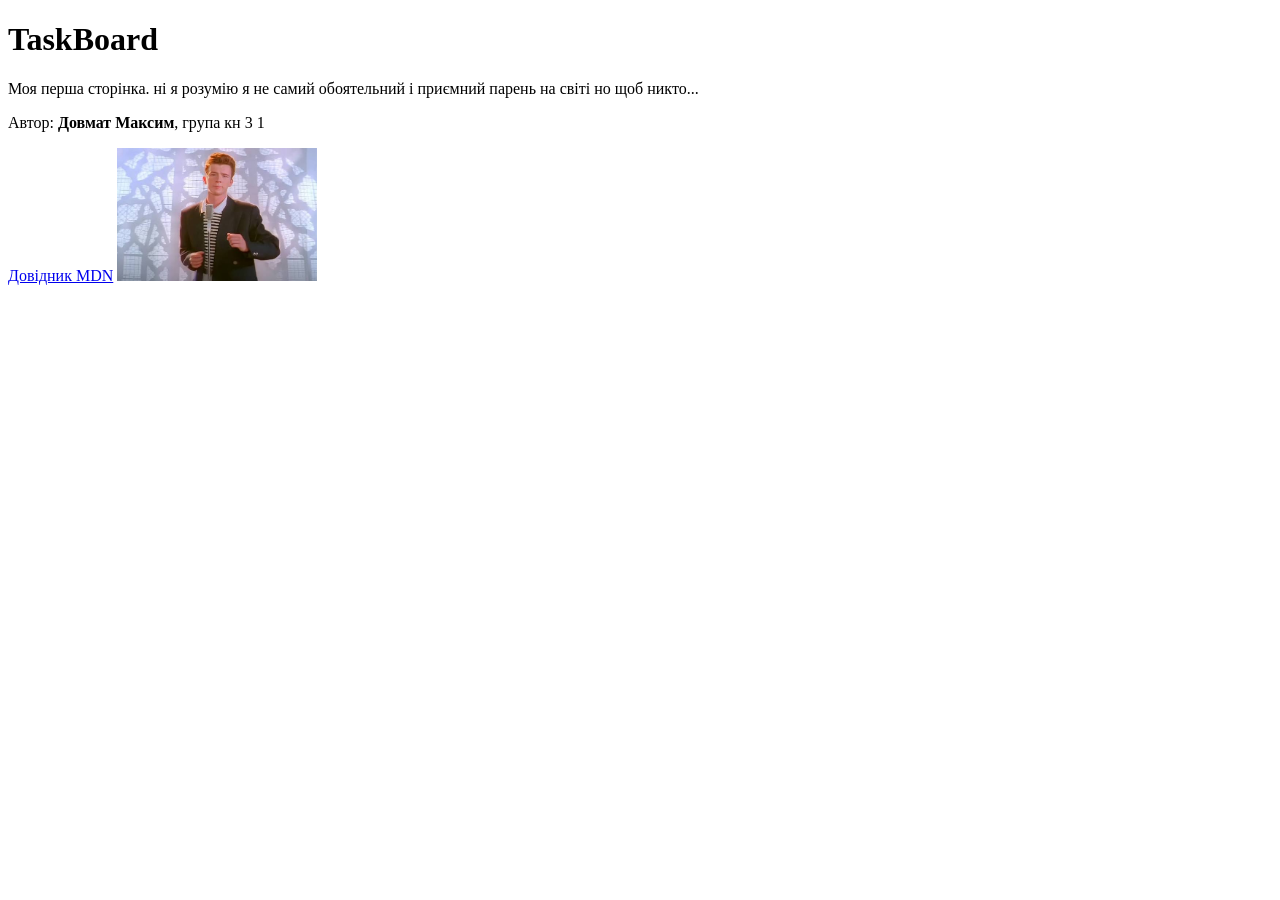
==== index.html @ 216c448a "Lab 2: First HTML page" ====
<!DOCTYPE html>
<html lang="uk">
<head>
  <meta charset="UTF-8">
  <title>TaskBoard</title>
</head>
<body>

  <h1>TaskBoard</h1>
  <p>Моя перша сторінка. ні я розумію я не самий обоятельний і приємний парень на світі но щоб никто...</p>
  <p>Автор: <strong>Довмат Максим</strong>, група кн 3 1</p>
  <a href="https://developer.mozilla.org/uk/">Довідник MDN</a>

</body>
</html>
<img src="images/logo.png" alt="Логотип TaskBoard" width="200">
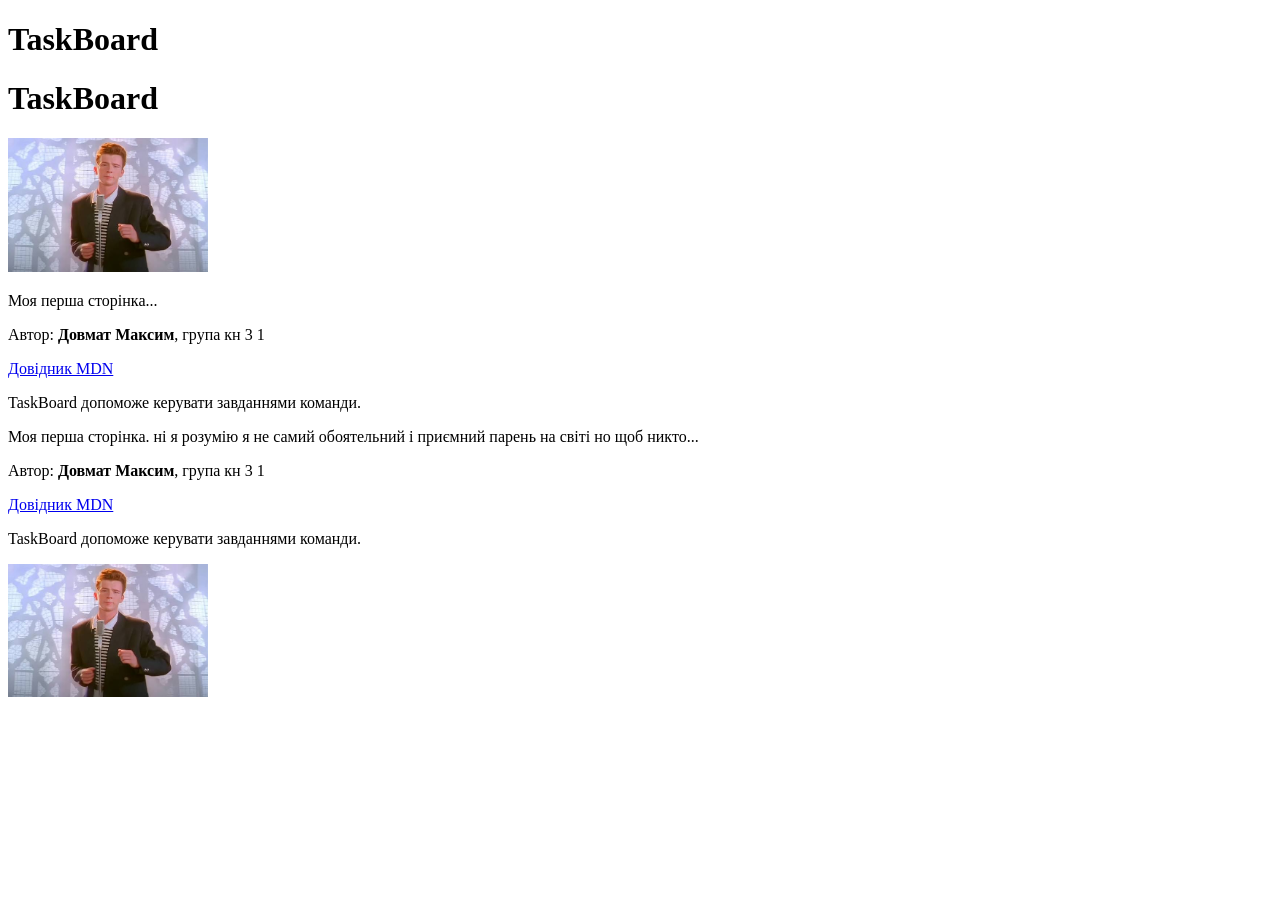
==== commit 4b5386de: "Додати опис проєкту на головну" ====
--- a/index.html
+++ b/index.html
@@ -7,10 +7,28 @@
 <body>
 
   <h1>TaskBoard</h1>
+  <!DOCTYPE html>
+<html lang="uk">
+<head>
+  <meta charset="UTF-8">
+  <title>TaskBoard</title>
+</head>
+<body>
+
+  <h1>TaskBoard</h1>
+  <img src="images/logo.png" alt="Логотип TaskBoard" width="200">
+
+  <p>Моя перша сторінка...</p>
+  <p>Автор: <strong>Довмат Максим</strong>, група кн 3 1</p>
+  <a href="https://developer.mozilla.org/uk/">Довідник MDN</a>
+  <p>TaskBoard допоможе керувати завданнями команди.</p>
+
+</body>
+</html>
   <p>Моя перша сторінка. ні я розумію я не самий обоятельний і приємний парень на світі но щоб никто...</p>
   <p>Автор: <strong>Довмат Максим</strong>, група кн 3 1</p>
   <a href="https://developer.mozilla.org/uk/">Довідник MDN</a>
-
+  <p>TaskBoard допоможе керувати завданнями команди.</p>
 </body>
 </html>
 <img src="images/logo.png" alt="Логотип TaskBoard" width="200">
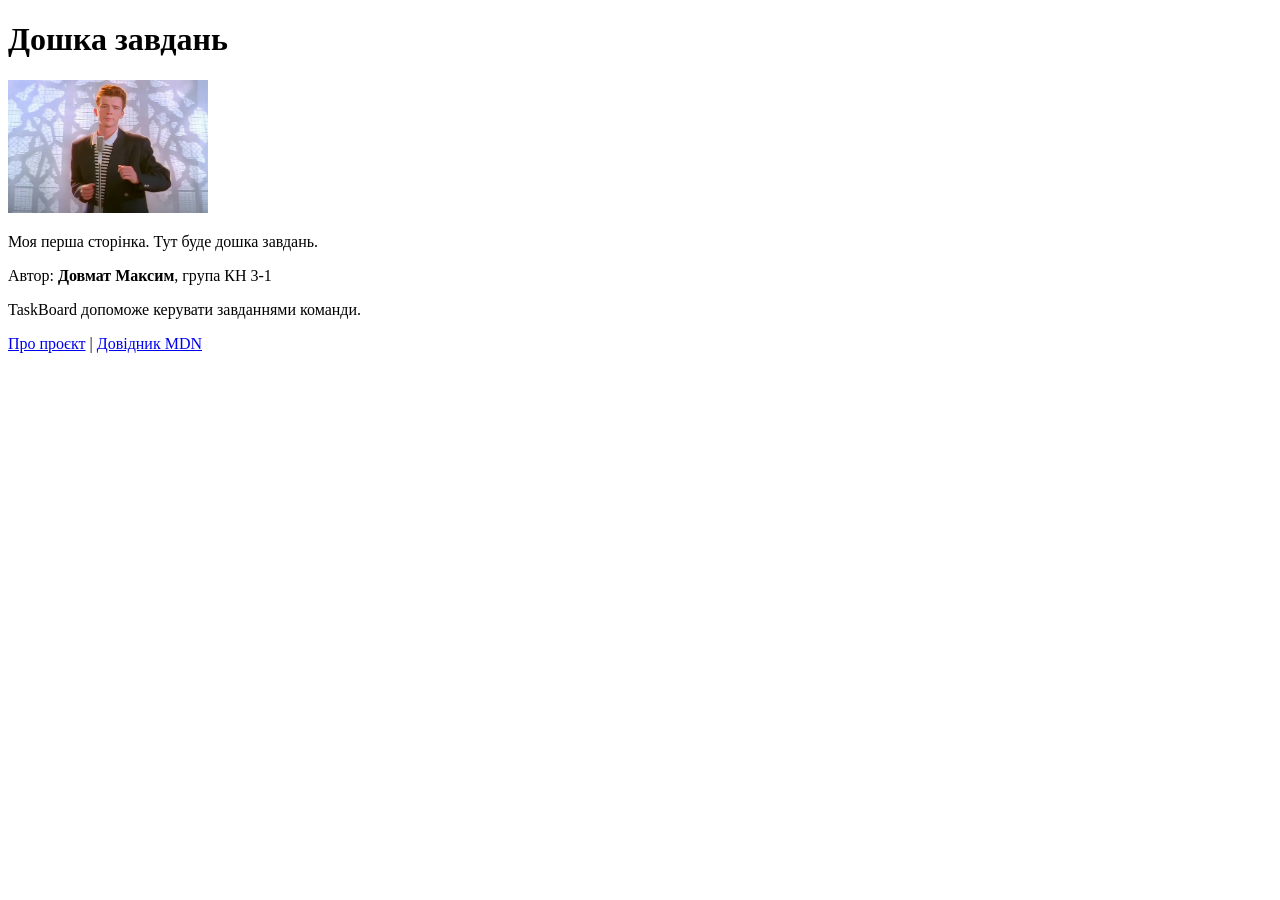
==== commit 8c2fe87d: "Перекласти заголовок українською" ====
--- a/index.html
+++ b/index.html
@@ -6,29 +6,17 @@
 </head>
 <body>
 
-  <h1>TaskBoard</h1>
-  <!DOCTYPE html>
-<html lang="uk">
-<head>
-  <meta charset="UTF-8">
-  <title>TaskBoard</title>
-</head>
-<body>
-
-  <h1>TaskBoard</h1>
+  <h1>Дошка завдань</h1>
   <img src="images/logo.png" alt="Логотип TaskBoard" width="200">
 
-  <p>Моя перша сторінка...</p>
-  <p>Автор: <strong>Довмат Максим</strong>, група кн 3 1</p>
-  <a href="https://developer.mozilla.org/uk/">Довідник MDN</a>
+  <p>Моя перша сторінка. Тут буде дошка завдань.</p>
+  <p>Автор: <strong>Довмат Максим</strong>, група КН 3-1</p>
   <p>TaskBoard допоможе керувати завданнями команди.</p>
+
+  <p>
+    <a href="about.html">Про проєкт</a> | 
+    <a href="https://developer.mozilla.org/uk/" target="_blank">Довідник MDN</a>
+  </p>
 
 </body>
 </html>
-  <p>Моя перша сторінка. ні я розумію я не самий обоятельний і приємний парень на світі но щоб никто...</p>
-  <p>Автор: <strong>Довмат Максим</strong>, група кн 3 1</p>
-  <a href="https://developer.mozilla.org/uk/">Довідник MDN</a>
-  <p>TaskBoard допоможе керувати завданнями команди.</p>
-</body>
-</html>
-<img src="images/logo.png" alt="Логотип TaskBoard" width="200">
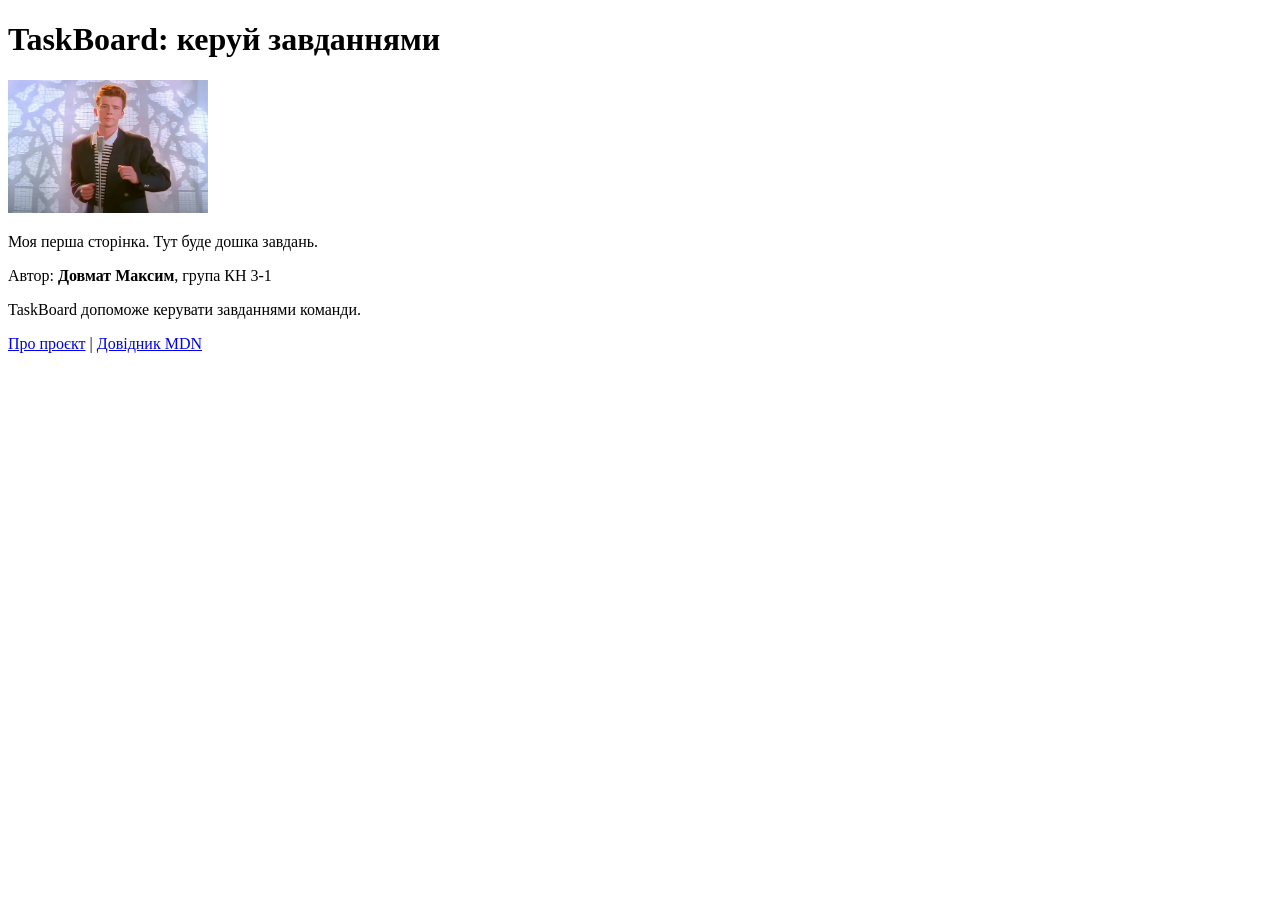
==== commit 8f63ed84: "Розширити заголовок" ====
--- a/index.html
+++ b/index.html
@@ -6,7 +6,7 @@
 </head>
 <body>
 
-  <h1>Дошка завдань</h1>
+  <h1>TaskBoard: керуй завданнями</h1>
   <img src="images/logo.png" alt="Логотип TaskBoard" width="200">
 
   <p>Моя перша сторінка. Тут буде дошка завдань.</p>
@@ -19,4 +19,4 @@
   </p>
 
 </body>
-</html>
+</html>
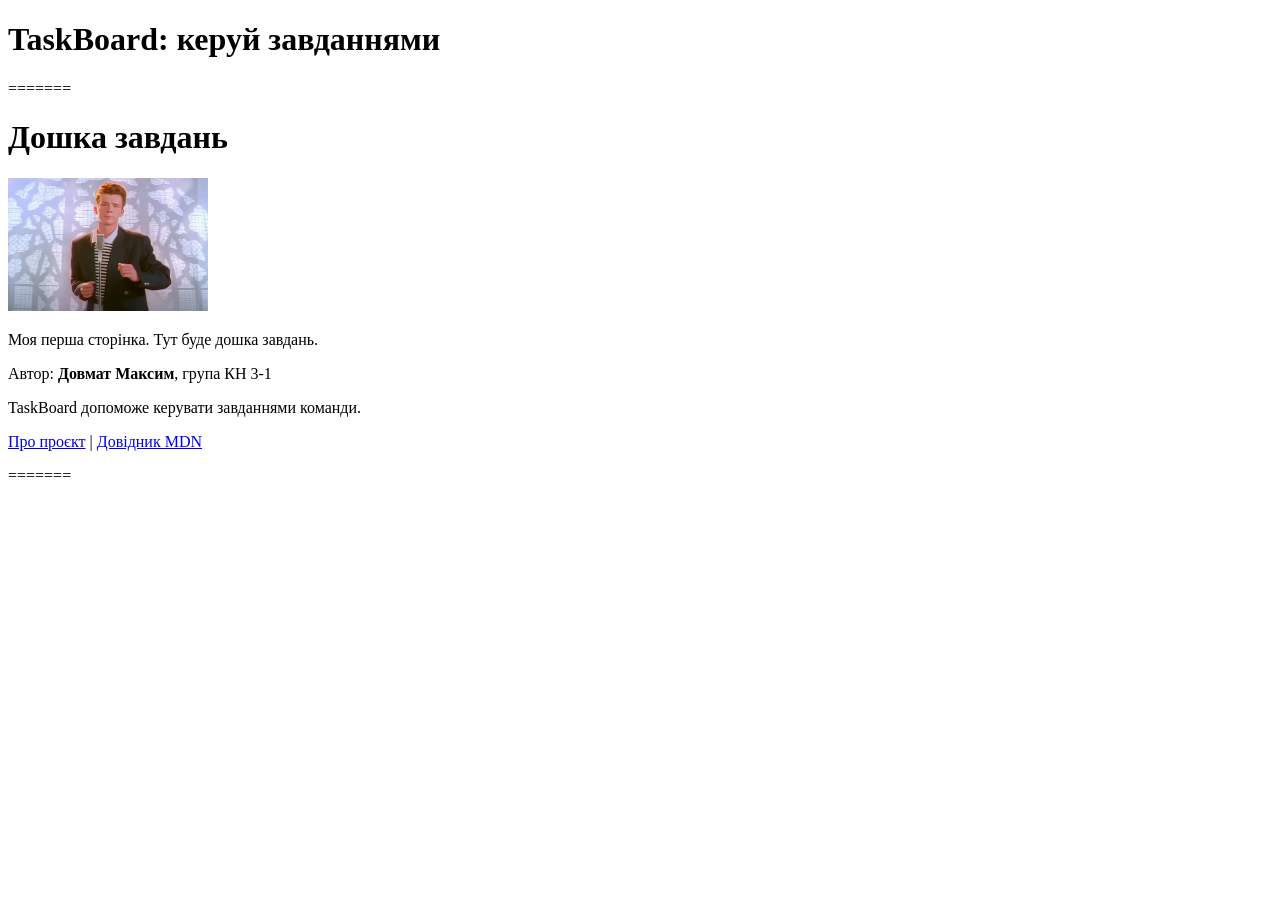
==== commit 96e5df33: "Об'єднати варіанти заголовка" ====
--- a/index.html
+++ b/index.html
@@ -7,6 +7,9 @@
 <body>
 
   <h1>TaskBoard: керуй завданнями</h1>
+=======
+  <h1>Дошка завдань</h1>
+
   <img src="images/logo.png" alt="Логотип TaskBoard" width="200">
 
   <p>Моя перша сторінка. Тут буде дошка завдань.</p>
@@ -19,4 +22,7 @@
   </p>
 
 </body>
-</html>+
+</html>
+=======
+</html>
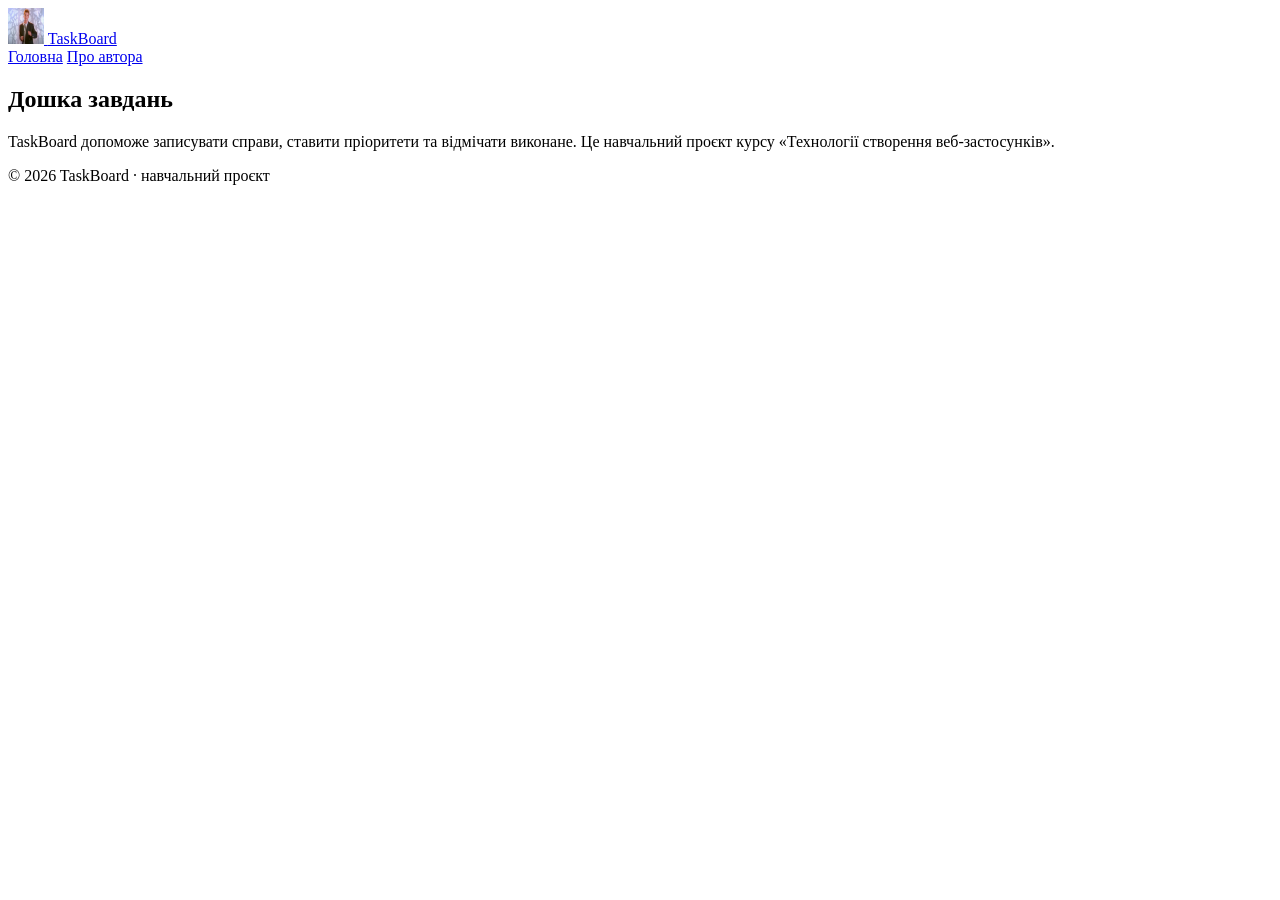
==== commit 1cac3934: "Додати семантичну розмітку та сторінку Про автора" ====
--- a/index.html
+++ b/index.html
@@ -1,28 +1,31 @@
 <!DOCTYPE html>
 <html lang="uk">
 <head>
-  <meta charset="UTF-8">
-  <title>TaskBoard</title>
+    <meta charset="UTF-8">
+    <meta name="viewport" content="width=device-width, initial-scale=1.0">
+    <title>TaskBoard: дошка завдань</title>
 </head>
 <body>
+    <header class="site-header">
+        <a class="brand" href="index.html">
+            <img src="images/logo.png" alt="Логотип TaskBoard" width="36" height="36">
+            <span>TaskBoard</span>
+        </a>
+        <nav class="nav">
+            <a href="index.html">Головна</a>
+            <a href="about.html">Про автора</a>
+        </nav>
+    </header>
 
-  <h1>TaskBoard: керуй завданнями</h1>
-=======
-  <h1>Дошка завдань</h1>
+    <main class="container">
+        <section class="intro">
+            <h1>Дошка завдань</h1>
+            <p>TaskBoard допоможе записувати справи, ставити пріоритети та відмічати виконане. Це навчальний проєкт курсу «Технології створення веб-застосунків».</p>
+        </section>
+    </main>
 
-  <img src="images/logo.png" alt="Логотип TaskBoard" width="200">
-
-  <p>Моя перша сторінка. Тут буде дошка завдань.</p>
-  <p>Автор: <strong>Довмат Максим</strong>, група КН 3-1</p>
-  <p>TaskBoard допоможе керувати завданнями команди.</p>
-
-  <p>
-    <a href="about.html">Про проєкт</a> | 
-    <a href="https://developer.mozilla.org/uk/" target="_blank">Довідник MDN</a>
-  </p>
-
+    <footer class="site-footer">
+        <p>&copy; 2026 TaskBoard · навчальний проєкт</p>
+    </footer>
 </body>
-
-</html>
-=======
-</html>
+</html>
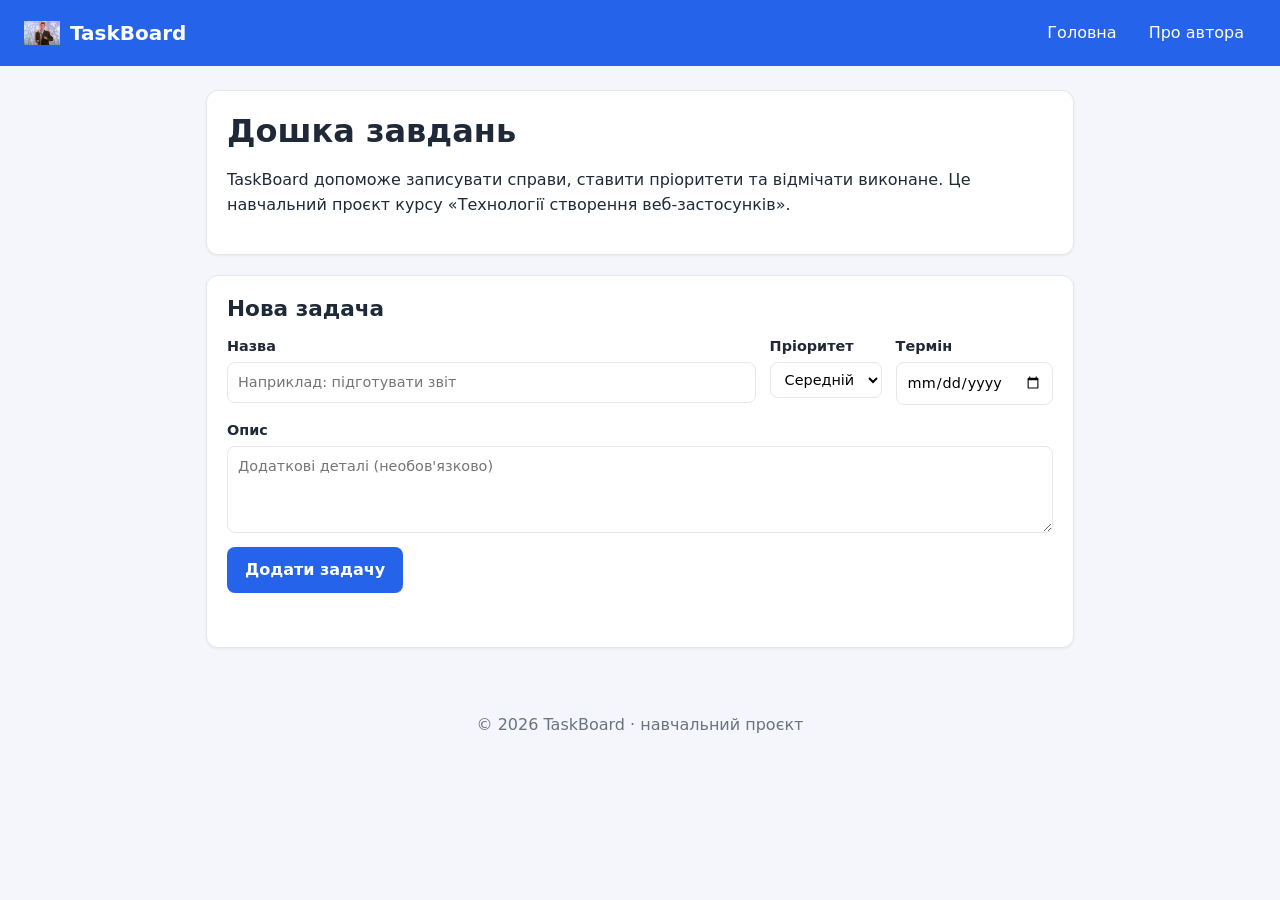
==== commit d0d68072: "Додати форму задачі, Flexbox і адаптивні стилі" ====
--- a/index.html
+++ b/index.html
@@ -4,6 +4,8 @@
     <meta charset="UTF-8">
     <meta name="viewport" content="width=device-width, initial-scale=1.0">
     <title>TaskBoard: дошка завдань</title>
+    <!-- 1. Підключаємо стилі -->
+    <link rel="stylesheet" href="style.css">
 </head>
 <body>
     <header class="site-header">
@@ -18,9 +20,45 @@
     </header>
 
     <main class="container">
+        <!-- Ваш існуючий блок залишається -->
         <section class="intro">
             <h1>Дошка завдань</h1>
             <p>TaskBoard допоможе записувати справи, ставити пріоритети та відмічати виконане. Це навчальний проєкт курсу «Технології створення веб-застосунків».</p>
+        </section>
+
+        <!-- 2. Новий блок форми, який треба додати нижче -->
+        <section class="card">
+            <h2>Нова задача</h2>
+            <form id="task-form" class="task-form">
+                <div class="form-row">
+                    <label class="field grow">
+                        <span>Назва</span>
+                        <input type="text" id="title" name="title" placeholder="Наприклад: підготувати звіт" required maxlength="80">
+                    </label>
+
+                    <label class="field">
+                        <span>Пріоритет</span>
+                        <select id="priority" name="priority">
+                            <option value="low">Низький</option>
+                            <option value="medium" selected>Середній</option>
+                            <option value="high">Високий</option>
+                        </select>
+                    </label>
+
+                    <label class="field">
+                        <span>Термін</span>
+                        <input type="date" id="deadline" name="deadline">
+                    </label>
+                </div>
+
+                <label class="field">
+                    <span>Опис</span>
+                    <textarea id="description" name="description" rows="3" placeholder="Додаткові деталі (необов'язково)"></textarea>
+                </label>
+
+                <button type="submit" class="btn">Додати задачу</button>
+                <p id="form-message" class="form-message" role="alert"></p>
+            </form>
         </section>
     </main>
 
--- a/style.css
+++ b/style.css
@@ -0,0 +1,193 @@
+:root {
+    --bg: #f4f6fb;
+    --card: #ffffff;
+    --text: #1f2937;
+    --muted: #6b7280;
+    --primary: #2563eb;
+    --primary-dark: #1d4ed8;
+    --border: #e5e7eb;
+    --success: #16a34a;
+    --danger: #dc2626;
+    --warning: #d97706;
+    --radius: 12px;
+}
+
+* {
+    box-sizing: border-box;
+}
+
+body {
+    margin: 0;
+    font-family: system-ui, "Segoe UI", Roboto, Arial, sans-serif;
+    line-height: 1.6;
+    color: var(--text);
+    background: var(--bg);
+}
+
+h1, h2 {
+    line-height: 1.25;
+    margin: 0 0 12px;
+}
+
+h1 { font-size: 2rem; }
+h2 { font-size: 1.35rem; }
+
+a { color: var(--primary); }
+a:hover { color: var(--primary-dark); }
+
+img { max-width: 100%; height: auto; }
+
+.site-header {
+    background: var(--primary);
+    color: #fff;
+    padding: 14px 24px;
+    display: flex;
+    flex-wrap: wrap;
+    align-items: center;
+    justify-content: space-between;
+    gap: 12px;
+}
+
+.brand {
+    color: #fff;
+    font-weight: 700;
+    font-size: 1.25rem;
+    text-decoration: none;
+    display: flex;
+    align-items: center;
+    gap: 10px;
+}
+
+.nav {
+    display: flex;
+    gap: 8px;
+}
+
+.nav a {
+    color: #fff;
+    text-decoration: none;
+    padding: 6px 12px;
+    border-radius: 8px;
+}
+
+.nav a:hover {
+    background: rgba(255, 255, 255, 0.2);
+}
+
+.container {
+    max-width: 900px;
+    margin: 24px auto;
+    padding: 0 16px;
+}
+
+.card,
+.intro {
+    background: var(--card);
+    border: 1px solid var(--border);
+    border-radius: var(--radius);
+    padding: 20px;
+    margin-bottom: 20px;
+    box-shadow: 0 1px 3px rgba(0, 0, 0, 0.06);
+}
+
+.site-footer {
+    text-align: center;
+    color: var(--muted);
+    padding: 24px 16px;
+}
+
+table {
+    border-collapse: collapse;
+    width: 100%;
+}
+
+th, td {
+    border: 1px solid var(--border);
+    padding: 8px 12px;
+    text-align: left;
+}
+
+th { background: #eef2ff; }
+
+figure { margin: 0 0 16px; }
+figcaption { color: var(--muted); font-size: 0.9rem; }
+
+.profile {
+    display: flex;
+    gap: 24px;
+    align-items: flex-start;
+}
+
+.profile figure { flex: 0 0 160px; }
+.profile-text { flex: 1; }
+
+.task-form {
+    display: flex;
+    flex-direction: column;
+    gap: 14px;
+}
+
+.form-row {
+    display: flex;
+    flex-wrap: wrap;
+    gap: 14px;
+}
+
+.field {
+    display: flex;
+    flex-direction: column;
+    gap: 4px;
+    font-weight: 600;
+    font-size: 0.9rem;
+}
+
+.field.grow { flex: 1 1 260px; }
+
+input[type="text"],
+input[type="date"],
+select,
+textarea {
+    font: inherit;
+    font-weight: 400;
+    padding: 8px 10px;
+    border: 1px solid var(--border);
+    border-radius: 8px;
+    background: #fff;
+}
+
+input:focus,
+select:focus,
+textarea:focus {
+    outline: 2px solid var(--primary);
+    outline-offset: 1px;
+}
+
+.btn {
+    align-self: flex-start;
+    font: inherit;
+    font-weight: 600;
+    color: #fff;
+    background: var(--primary);
+    border: 0;
+    border-radius: 8px;
+    padding: 10px 18px;
+    cursor: pointer;
+}
+
+.btn:hover { background: var(--primary-dark); }
+
+.form-message {
+    margin: 0;
+    min-height: 1.4em;
+    color: var(--danger);
+    font-size: 0.9rem;
+}
+
+@media (max-width: 600px) {
+    .site-header { flex-direction: column; align-items: flex-start; }
+    .profile { flex-direction: column; }
+    .form-row { flex-direction: column; }
+    .field.grow { flex: 0 0 auto; }
+    .btn { align-self: stretch; }
+    h1 { font-size: 1.6rem; }
+}
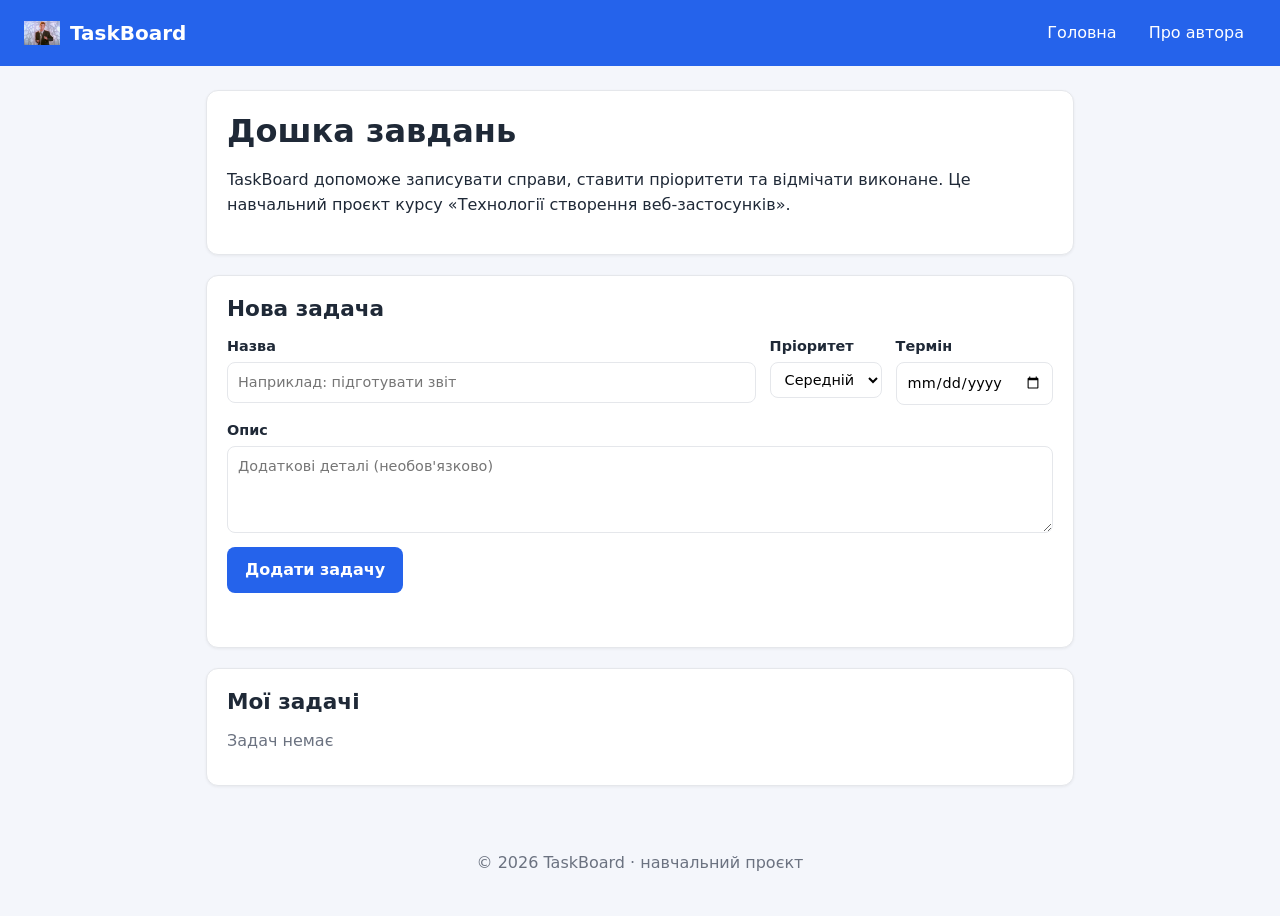
==== commit e5629786: "Додати інтерактивність: задачі, лічильник, localStorage" ====
--- a/index.html
+++ b/index.html
@@ -4,8 +4,8 @@
     <meta charset="UTF-8">
     <meta name="viewport" content="width=device-width, initial-scale=1.0">
     <title>TaskBoard: дошка завдань</title>
-    <!-- 1. Підключаємо стилі -->
     <link rel="stylesheet" href="style.css">
+    <script src="script.js" defer></script>
 </head>
 <body>
     <header class="site-header">
@@ -20,13 +20,11 @@
     </header>
 
     <main class="container">
-        <!-- Ваш існуючий блок залишається -->
         <section class="intro">
             <h1>Дошка завдань</h1>
             <p>TaskBoard допоможе записувати справи, ставити пріоритети та відмічати виконане. Це навчальний проєкт курсу «Технології створення веб-застосунків».</p>
         </section>
 
-        <!-- 2. Новий блок форми, який треба додати нижче -->
         <section class="card">
             <h2>Нова задача</h2>
             <form id="task-form" class="task-form">
@@ -60,6 +58,12 @@
                 <p id="form-message" class="form-message" role="alert"></p>
             </form>
         </section>
+
+        <section class="card">
+            <h2>Мої задачі</h2>
+            <p id="counter" class="counter">Задач немає</p>
+            <ul id="task-list" class="task-list"></ul>
+        </section>
     </main>
 
     <footer class="site-footer">
--- a/style.css
+++ b/style.css
@@ -190,4 +190,53 @@
     .field.grow { flex: 0 0 auto; }
     .btn { align-self: stretch; }
     h1 { font-size: 1.6rem; }
-}+}
+
+.counter {
+    color: var(--muted);
+    margin: 0 0 12px;
+}
+
+.task-list {
+    list-style: none;
+    margin: 0;
+    padding: 0;
+    display: flex;
+    flex-direction: column;
+    gap: 10px;
+}
+
+.task {
+    display: flex;
+    align-items: flex-start;
+    gap: 12px;
+    padding: 12px 14px;
+    border: 1px solid var(--border);
+    border-left: 5px solid var(--warning);
+    border-radius: 10px;
+    background: #fff;
+}
+
+.task.priority-high { border-left-color: var(--danger); }
+.task.priority-medium { border-left-color: var(--warning); }
+.task.priority-low { border-left-color: var(--success); }
+
+.task-body { flex: 1; min-width: 0; }
+.task-title { font-weight: 600; word-break: break-word; }
+.task-meta { color: var(--muted); font-size: 0.85rem; }
+.task-desc { margin: 4px 0 0; font-size: 0.95rem; }
+
+.task.done { background: #f3f4f6; }
+.task.done .task-title { text-decoration: line-through; color: var(--muted); }
+
+.delete {
+    border: 0;
+    background: transparent;
+    color: var(--danger);
+    font-size: 1.4rem;
+    line-height: 1;
+    cursor: pointer;
+    padding: 0 6px;
+}
+
+.delete:hover { background: #fee2e2; border-radius: 6px; }
